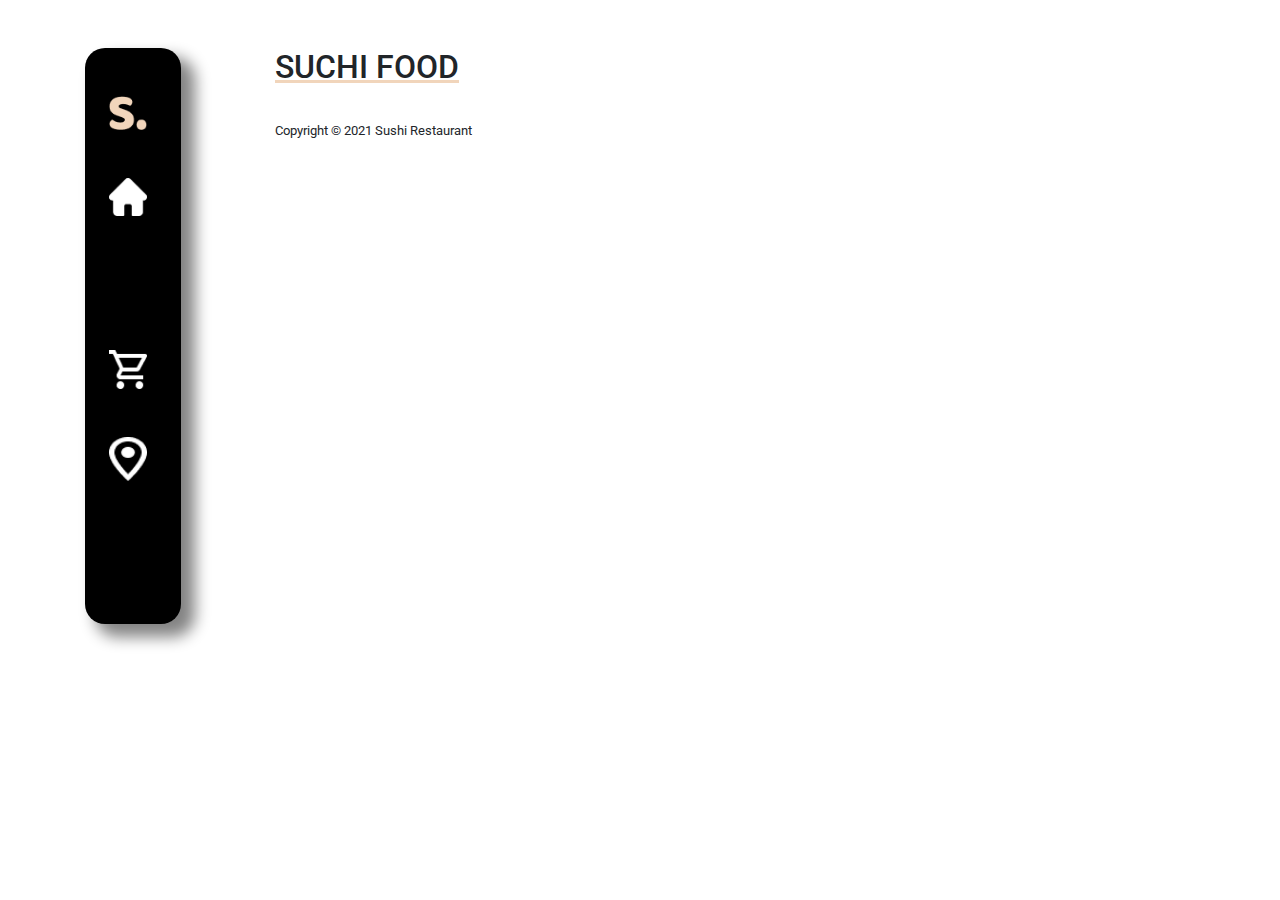
==== cart.html @ b39be3d3 "added the cart page" ====
<!DOCTYPE html>
<html lang="en">

<head>
    <meta charset="UTF-8">
    <meta http-equiv="X-UA-Compatible" content="IE=edge">
    <meta name="viewport" content="width=device-width, initial-scale=1.0">
    <!-- custome css file -->
    <link rel="stylesheet" href="css/style.css">

    <!-- BOOTSTRAP LOCAL -->
    <link rel="stylesheet" href="css/bootstrap.css">

    <!-- bootstrap cdn -->
    <!-- Latest compiled and minified CSS -->
    <link rel="stylesheet" href="https://cdn.jsdelivr.net/npm/bootstrap@4.6.1/dist/css/bootstrap.min.css">
    <!-- jQuery library -->
    <script src="https://cdn.jsdelivr.net/npm/jquery@3.6.0/dist/jquery.slim.min.js"></script>
    <!-- Popper JS -->
    <script src="https://cdn.jsdelivr.net/npm/popper.js@1.16.1/dist/umd/popper.min.js"></script>
    <!-- Latest compiled JavaScript -->
    <script src="https://cdn.jsdelivr.net/npm/bootstrap@4.6.1/dist/js/bootstrap.bundle.min.js"></script>
    <title>Menu</title>
</head>

<body>
    <main>
        <div class="container">
            <!-- the entire row -->
            <div class="row">
                <div class="col-md-2">
                    <div class="leftNav mt-5 ">
                        <img class="ml-4 mt-5" width="40%" src="img/icons/S..png" alt="">
                        <img class="ml-4 mt-5 try" width="40%" src="img/icons/home.png" alt="">
                        <img class="ml-4 mt-5" width="40%" src="img/icons/menus.png" alt="">
                        <img class="ml-4 mt-5" width="40%" src="img/icons/cart.png" alt="cart">
                        <img class="ml-4 mt-5" width="40%" src="img/icons/location.png" alt="map">
                        <img class="ml-4 mt-5" width="40%" src="img/icons/vector.svg" alt="">
                    </div>
                </div>
                <div class="col-md-9">
                    <!-- menu title grid -->
                    <div class="row">
                        <div class="col-md-12">
                            <h2 class="menuHead mt-5">SUCHI FOOD</h2>
                        </div>
                    </div>
                    <!-- all the food list items down here -->
                    
                    
                    <div class="row mt-4">
                        <!-- button load more button section -->
                        <div class="col-md-5">
                            <small>Copyright © 2021 Sushi Restaurant </small>
                        </div>
                        <div class="col-md-2">
                            <!-- <button class="btn bg-dark btn-large text-white">Load More</button> -->
                        </div>
                        <div class="col-md-5"></div>
                    </div>
                </div> <!-- SIDENAV SECTION End -->
            </div>
        </div>

    </main>
</body>

</html>
---- css/style.css ----
@import url('https://fonts.googleapis.com/css2?family=Roboto:ital@1&display=swap');

/* HOME PAGE styles */
.htext1 {
    top: 10em;
    text-align: center;
    font-weight: 400;
    font-size: 35px;
    letter-spacing: 4px;
    margin-top: 16rem;
}

.strong {
    font-weight: 900;
}

.cart,
.menu {
    width: 7em;
    border-radius: 0px;
    margin-left: 10px;
    margin-top: 1em;
}

.chevs {
    width: 13px;
    cursor: pointer;
}

/* ALL STYLES FOR MENU SECTION */

.leftNav {
    box-shadow: 12px 11px 15px 2px #0000007c;
    background-color: rgb(0, 0, 0);
    height: 36em;
    width: 6em;
    border-radius: 20px;
}

.menuHead {
    text-decoration: underline #F1D5BB;

}

strong {
    font-weight: 100;
}

/* #navContB {
    background-color: #F1D5BB;
    
} */
/* img{
    position: relative;
    bottom: 20px;
} */
/* .try{
    color: rgb(255, 255, 255);
    
}

.bkgIcons:hover{
    background-color: #F1D5BB;
} */
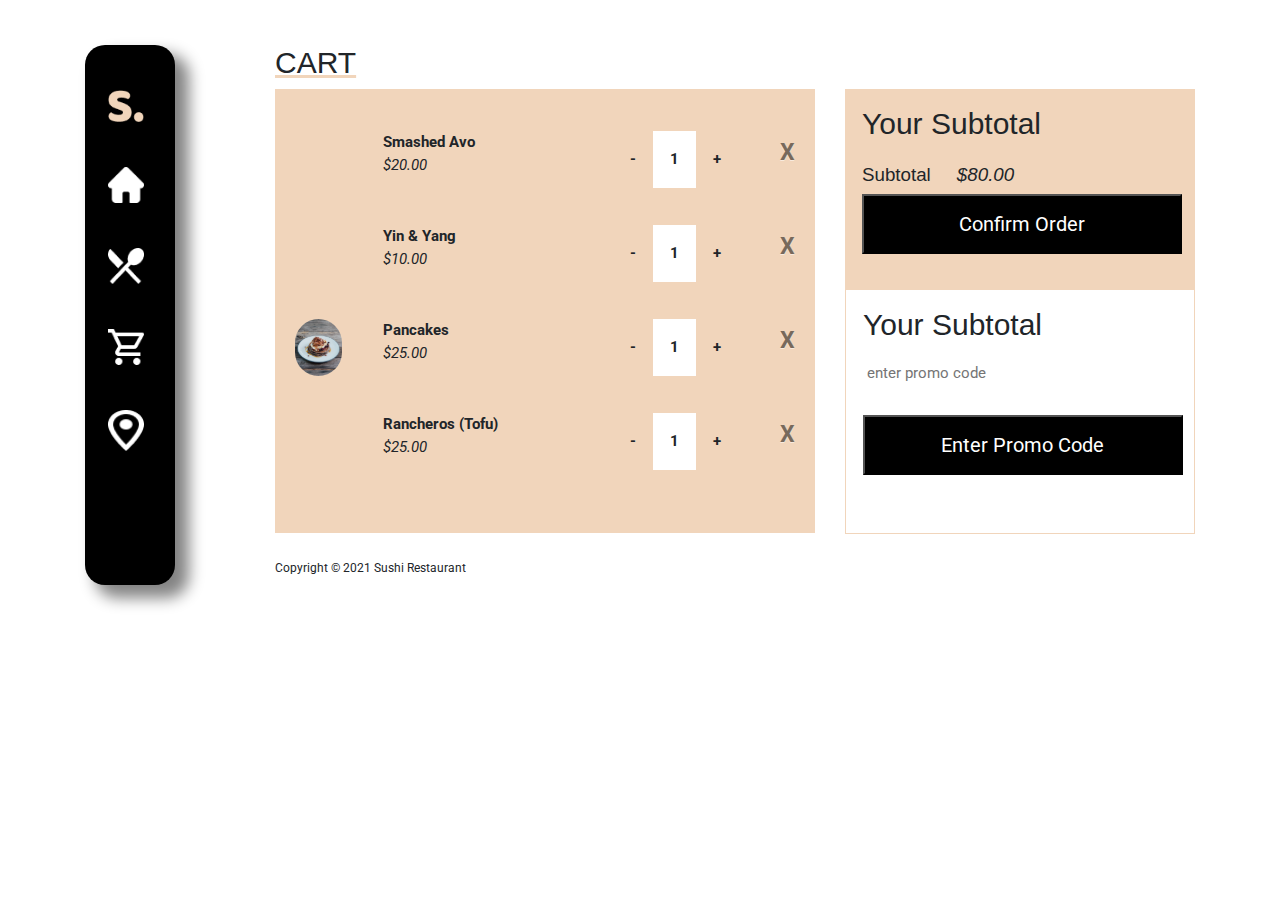
==== commit 545d452e: "completed and crosschecking" ====
--- a/cart.html
+++ b/cart.html
@@ -10,6 +10,8 @@
 
     <!-- BOOTSTRAP LOCAL -->
     <link rel="stylesheet" href="css/bootstrap.css">
+
+    <link rel="stylesheet" href="https://www.w3schools.com/w3css/4/w3.css">
 
     <!-- bootstrap cdn -->
     <!-- Latest compiled and minified CSS -->
@@ -30,24 +32,118 @@
             <div class="row">
                 <div class="col-md-2">
                     <div class="leftNav mt-5 ">
-                        <img class="ml-4 mt-5" width="40%" src="img/icons/S..png" alt="">
-                        <img class="ml-4 mt-5 try" width="40%" src="img/icons/home.png" alt="">
-                        <img class="ml-4 mt-5" width="40%" src="img/icons/menus.png" alt="">
-                        <img class="ml-4 mt-5" width="40%" src="img/icons/cart.png" alt="cart">
+                        <a href="index.html"><img class="ml-4 mt-5" width="40%" src="img/icons/S..png" alt=""></a>
+                        <a href="index.html"><img class="ml-4 mt-5 try" width="40%" src="img/icons/home.png" alt=""></a>
+                        <a href="menu.html"><img class="ml-4 mt-5" width="40%" src="img/icons/menus.png" alt=""></a>
+                        <a href="cart.html"><img class="ml-4 mt-5" width="40%" src="img/icons/cart.png" alt="cart"></a>
                         <img class="ml-4 mt-5" width="40%" src="img/icons/location.png" alt="map">
-                        <img class="ml-4 mt-5" width="40%" src="img/icons/vector.svg" alt="">
+                        <a href="index.html"><img class="ml-4 mt-5" width="40%" src="img/icons/vector.svg" alt=""></a>
                     </div>
                 </div>
                 <div class="col-md-9">
-                    <!-- menu title grid -->
+                    <!-- cart title grid -->
                     <div class="row">
                         <div class="col-md-12">
-                            <h2 class="menuHead mt-5">SUCHI FOOD</h2>
+                            <h2 class="menuHead mt-5 w3-animate-bottom">CART</h2>
                         </div>
                     </div>
-                    <!-- all the food list items down here -->
-                    
-                    
+                    <!-- cart items goes here -->
+                    <div class="row">
+                        <div class="col-md-8">
+                            <div class="cartbg">
+                                <div class="row mt-4">
+                                    <div class="col-md-2">
+                                        <img class="foods" src="img/menu/1.svg" alt="">
+                                    </div>
+                                    <div class="col-md-6">
+                                        <b>Smashed Avo</b> <br> <i>$20.00</i>
+                                    </div>
+                                    <div class="col-md-3">
+                                        <ul>
+                                            <li><b>-</b></li>
+                                            <li class="adder"> <b>1</b></li>
+                                            <li><b>+</b></li>
+                                        </ul>
+                                    </div>
+                                    <div class="col-md-1">
+                                        <b class="close">X</b>
+                                    </div>
+                                </div>
+
+                                <div class="row mt-4">
+                                    <div class="col-md-2">
+                                        <img class="foods" src="img/menu/2.svg" alt="">
+                                    </div>
+                                    <div class="col-md-6">
+                                        <b>Yin & Yang</b> <br> <i>$10.00</i>
+                                    </div>
+                                    <div class="col-md-3">
+                                        <ul>
+                                            <li><b>-</b></li>
+                                            <li class="adder"> <b>1</b></li>
+                                            <li><b>+</b></li>
+                                        </ul>
+                                    </div>
+                                    <div class="col-md-1">
+                                        <b class="close">X</b>
+                                    </div>
+                                </div>
+
+                                <div class="row mt-4">
+                                    <div class="col-md-2">
+                                        <img class="foods" src="img/menu/3.svg" alt="">
+                                    </div>
+                                    <div class="col-md-6">
+                                        <b>Pancakes</b> <br> <i>$25.00</i>
+                                    </div>
+                                    <div class="col-md-3">
+                                        <ul>
+                                            <li><b>-</b></li>
+                                            <li class="adder"> <b>1</b></li>
+                                            <li><b>+</b></li>
+                                        </ul>
+                                    </div>
+                                    <div class="col-md-1">
+                                        <b class="close">X</b>
+                                    </div>
+                                </div>
+
+                                <div class="row mt-4">
+                                    <div class="col-md-2">
+                                        <img class="foods" src="img/menu/4.svg" alt="">
+                                    </div>
+                                    <div class="col-md-6">
+                                        <b>Rancheros (Tofu)</b> <br> <i>$25.00</i>
+                                    </div>
+                                    <div class="col-md-3">
+                                        <ul>
+                                            <li><b>-</b></li>
+                                            <li class="adder"> <b>1</b></li>
+                                            <li><b>+</b></li>
+                                        </ul>
+                                    </div>
+                                    <div class="col-md-1">
+                                        <b class="close">X</b>
+                                    </div>
+                                </div>
+                                
+                            </div>
+                        </div>
+                        <div class="col-md-4">
+                            <div class="bkgside2">
+                                <h2>Your Subtotal</h2>
+                                <h5 class="mt-4">Subtotal &nbsp;&nbsp;&nbsp; <i>$80.00</i></h5>
+                                <button class="bt">Confirm Order</button>
+                            </div>
+                            <div class="bkgunder">
+                                <h2 style="font-weight: 300">Your Subtotal</h2>
+                                <input type="text" placeholder="enter promo code" class="inputpromo">
+                                <button class="bt2">Enter Promo Code</button>
+                            </div>
+                        </div>
+                    </div>
+
+
                     <div class="row mt-4">
                         <!-- button load more button section -->
                         <div class="col-md-5">
--- a/css/style.css
+++ b/css/style.css
@@ -62,3 +62,88 @@
 .bkgIcons:hover{
     background-color: #F1D5BB;
 } */
+
+
+/* CSS FOR CART SECTION ONLY */
+
+.cartbg {
+    width: 100%;
+    height: 444px;
+    background-color: #F1D5BB;
+    padding: 20px;
+}
+
+.foods {
+    width: 80%;
+    border-radius: 50px;
+}
+
+ul {
+    list-style: none;
+    display: inline-flex;
+    position: relative;
+    right: 5em;
+
+}
+
+.adder {
+    background-color: white;
+}
+
+li {
+    padding: 17px;
+    position: relative;
+}
+
+.close {
+    margin-top: 10px;
+    color: rgb(0, 0, 0);
+}
+
+.bkgside2 {
+    background-color: #F1D5BB;
+    width: 350px;
+    height: 200px;
+    padding: 17px;
+
+}
+
+.bt {
+    background-color: rgb(0, 0, 0);
+    color: white;
+    width: 16em;
+    height: 3em;
+    font-size: 20px;
+}
+
+.bt2 {
+    background-color: rgb(0, 0, 0);
+    color: white;
+    width: 16em;
+    height: 3em;
+    font-size: 20px;
+
+}
+
+.inputpromo{
+    margin-bottom: 20px;
+    border-color: none;
+    width: 16em;
+    height: 3em;
+    padding: 4px;
+    outline: none;
+    border: none;
+}
+
+.inputpromo:focus{
+    border: none;
+    outline: none;
+}
+
+.bkgunder {
+    width: 350px;
+    height: 245px;
+    padding: 17px;
+
+    border: 1px solid #F1D5BB;
+}